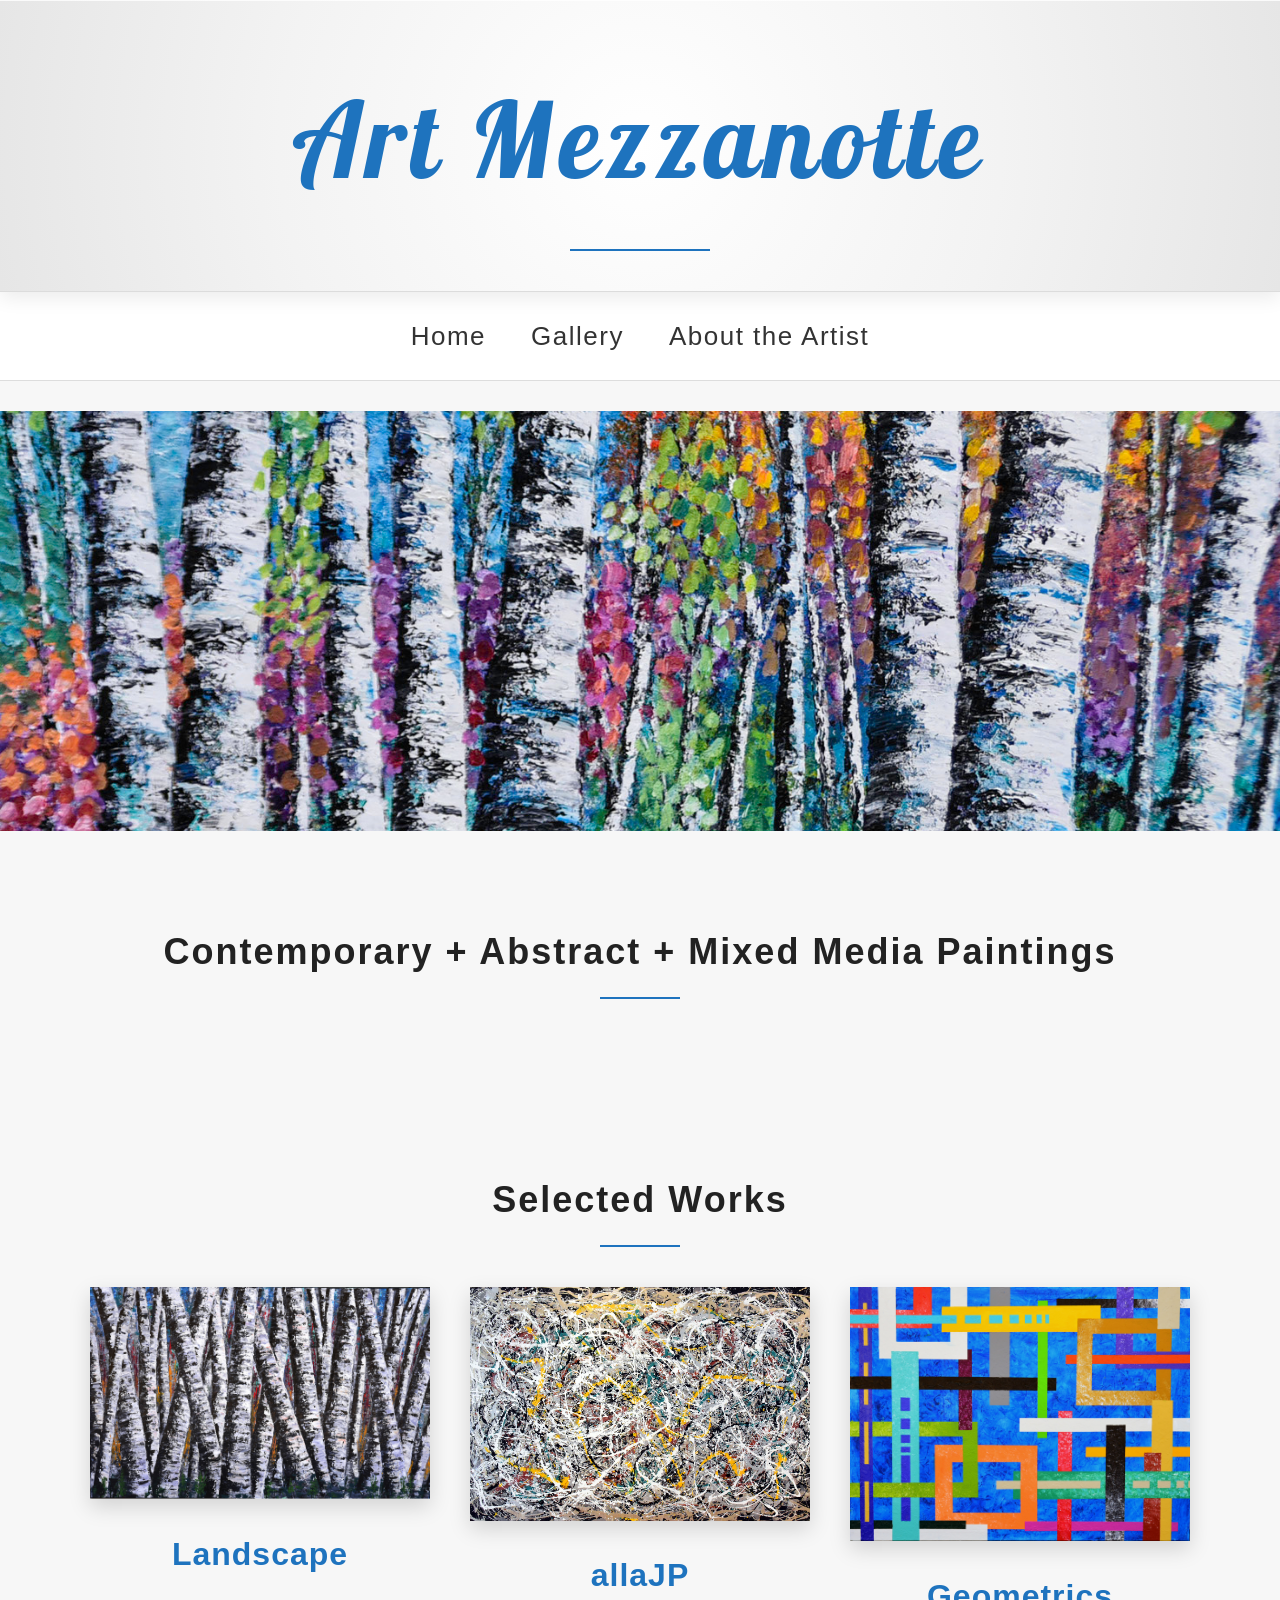
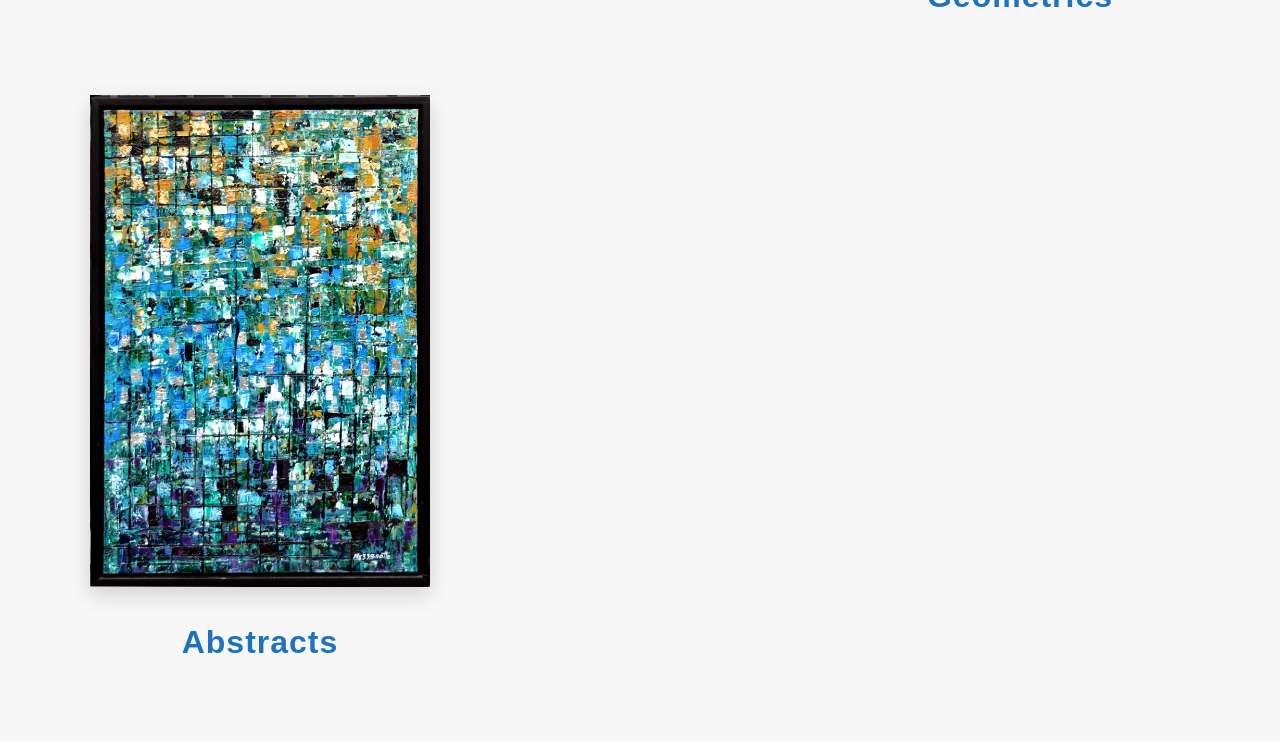
==== index.html @ c4490804 "update page title" ====
<!DOCTYPE html>
<html>
<!-- update -->
<head>
  <meta charset="UTF-8">
  <title>Art Mezzanotte | Original Paintings by Frank Mezzanotte</title>

  <!-- Google site verification -->
  <meta name="google-site-verification" content="ClGDR5nEHrhu4SK2AeVvlnI6UBhpOuVyeZ_gXoYIbQE" />

  <link href="https://fonts.googleapis.com/css2?family=Lobster+Two:ital@1&display=swap" rel="stylesheet">
  <link rel="stylesheet" href="style.css">
</head>

<body>

<header>
<h1>Art Mezzanotte</h1>
</header>

<nav>
<a href="index.html">Home</a>
<a href="gallery.html">Gallery</a>
<a href="about.html">About the Artist</a>
</nav>

<section class="hero">

<img src="images/banner.jpg">

<div class="hero-text">
<h2>Contemporary + Abstract + Mixed Media Paintings</h2>
</div>

</section>

<div class="container">

<h2>Selected Works</h2>

<div class="home-gallery">

<a href="birches.html" class="home-item">
<img src="images/birches-thumb.jpg">
<p>Landscape</p>
</a>

<a href="jp.html" class="home-item">
<img src="images/jp-thumb.jpg">
<p>allaJP</p>
</a>

<a href="geometrics.html" class="home-item">
<img src="images/geometrics-thumb.jpg">
<p>Geometrics</p>
</a>

<a href="other.html" class="home-item">
<img src="images/other-thumb.jpg">
<p>Abstracts</p>
</a>

</div>

</div>

</body>
</html>
---- style.css ----
/* GENERAL PAGE */

body{
font-family:'Lato', sans-serif;
font-size:18px;
line-height:1.7;
margin:0;
background:#f7f7f7;
color:#222;
}


/* HEADER */

header{

background:
radial-gradient(circle at center,#ffffff 0%,#f3f3f3 55%,#e6e6e6 100%);

text-align:center;

padding:50px 20px 40px 20px;

border-bottom:1px solid #dcdcdc;

box-shadow:
0 6px 18px rgba(0,0,0,0.08),
inset 0 1px 0 rgba(255,255,255,0.8);

position:relative;

}


/* ARTIST NAME */

header h1{

font-family:'Lobster Two', cursive;

font-style:italic;

font-size:105px;

letter-spacing:5px;

margin:0;

color:#1e73be;

}

header h1::after{

content:"";

display:block;

width:140px;

height:2px;

background:#1e73be;

margin:20px auto 0 auto;

}


/* NAVIGATION */

nav{

text-align:center;

padding:22px;

background:white;

border-bottom:1px solid #ddd;

}

nav a{

text-decoration:none;

color:#333;

margin:0 20px;

font-size:26px;

font-weight:500;

letter-spacing:1.5px;

}

nav a:hover{

color:#1e73be;

}


/* PAGE CONTAINER */

.container{

max-width:1100px;

margin:auto;

padding:40px 30px;

}


/* SECTION HEADINGS */

h2{

font-size:36px;

margin-top:90px;

margin-bottom:40px;

text-align:center;

letter-spacing:2px;

position:relative;

}

h2::after{

content:"";

display:block;

width:80px;

height:2px;

background:#1e73be;

margin:15px auto 0 auto;

}


/* HERO IMAGE */

.hero{

width:100%;

margin-top:30px;

}

.hero img{

width:100%;

max-height:420px;

object-fit:cover;

display:block;

margin:auto;

}


/* HOME PAGE SELECTED WORKS */

.home-gallery{

display:grid;

grid-template-columns:repeat(3,1fr);

gap:40px;

margin-top:40px;

}

.home-item{

text-align:center;

}

.home-item img{

width:100%;

box-shadow:0 8px 20px rgba(0,0,0,0.15);

transition:transform 0.3s ease;

}

.home-item img:hover{

transform:scale(1.03);

}


/* LABELS UNDER SELECTED WORKS (FOR ANY HTML STRUCTURE) */

.home-item a,
.home-item p,
.home-item span,
.home-item .category-title{

display:block;

margin-top:18px;

font-size:32px;

color:#1e73be;

font-weight:600;

letter-spacing:1px;

text-align:center;

}


/* GALLERY CATEGORY PAGE */

.category-grid{

display:grid;

grid-template-columns:repeat(auto-fit,minmax(300px,1fr));

gap:50px;

margin-top:40px;

}

.category-item{

text-align:center;

}

.category-item img{

width:100%;

box-shadow:0 10px 25px rgba(0,0,0,0.2);

transition:transform 0.3s ease;

}

.category-item img:hover{

transform:scale(1.04);

}

.category-title{

margin-top:18px;

font-size:28px;

letter-spacing:1px;

color:#1e73be;

font-weight:600;

text-align:center;

}


/* ARTWORK GALLERIES */

.gallery{

display:grid;

grid-template-columns:repeat(auto-fit,minmax(260px,1fr));

gap:50px;

padding:50px;

max-width:1100px;

margin:auto;

background:white;

border-radius:6px;

box-shadow:0 6px 20px rgba(0,0,0,0.05);

}

.artwork{

text-align:center;

}

.artwork img{

width:100%;

height:auto;

max-height:420px;

object-fit:contain;

background:white;

padding:8px;

box-shadow:0 12px 30px rgba(0,0,0,0.18);

cursor:pointer;

transition:transform 0.3s ease;

}

.artwork img:hover{

transform:scale(1.03);

}

.art-info{

text-align:center;

color:#444;

margin-top:10px;

}

.title{

font-style:italic;

font-size:18px;

margin-top:12px;

}


/* ARTIST PHOTO */

.about-photo{

max-width:460px;

width:100%;

display:block;

margin:40px auto;

border-radius:6px;

box-shadow:0 10px 25px rgba(0,0,0,0.18);

}


/* LINKS */

a{

color:#1e73be;

text-decoration:none;

}

a:hover{

text-decoration:underline;

}


/* LIGHTBOX */

#lightbox{

position:fixed;

top:0;

left:0;

width:100%;

height:100%;

background:rgba(0,0,0,0.9);

display:none;

align-items:center;

justify-content:center;

z-index:1000;

}

#lightbox img{

max-width:90%;

max-height:90%;

width:auto;

height:auto;

}


/* LIGHTBOX ARROWS */

.arrow{

position:absolute;

top:50%;

font-size:50px;

color:white;

cursor:pointer;

padding:20px;

user-select:none;

}

.arrow.left{

left:20px;

}

.arrow.right{

right:20px;

}

.close{

position:absolute;

top:20px;

right:30px;

font-size:40px;

color:white;

cursor:pointer;

}
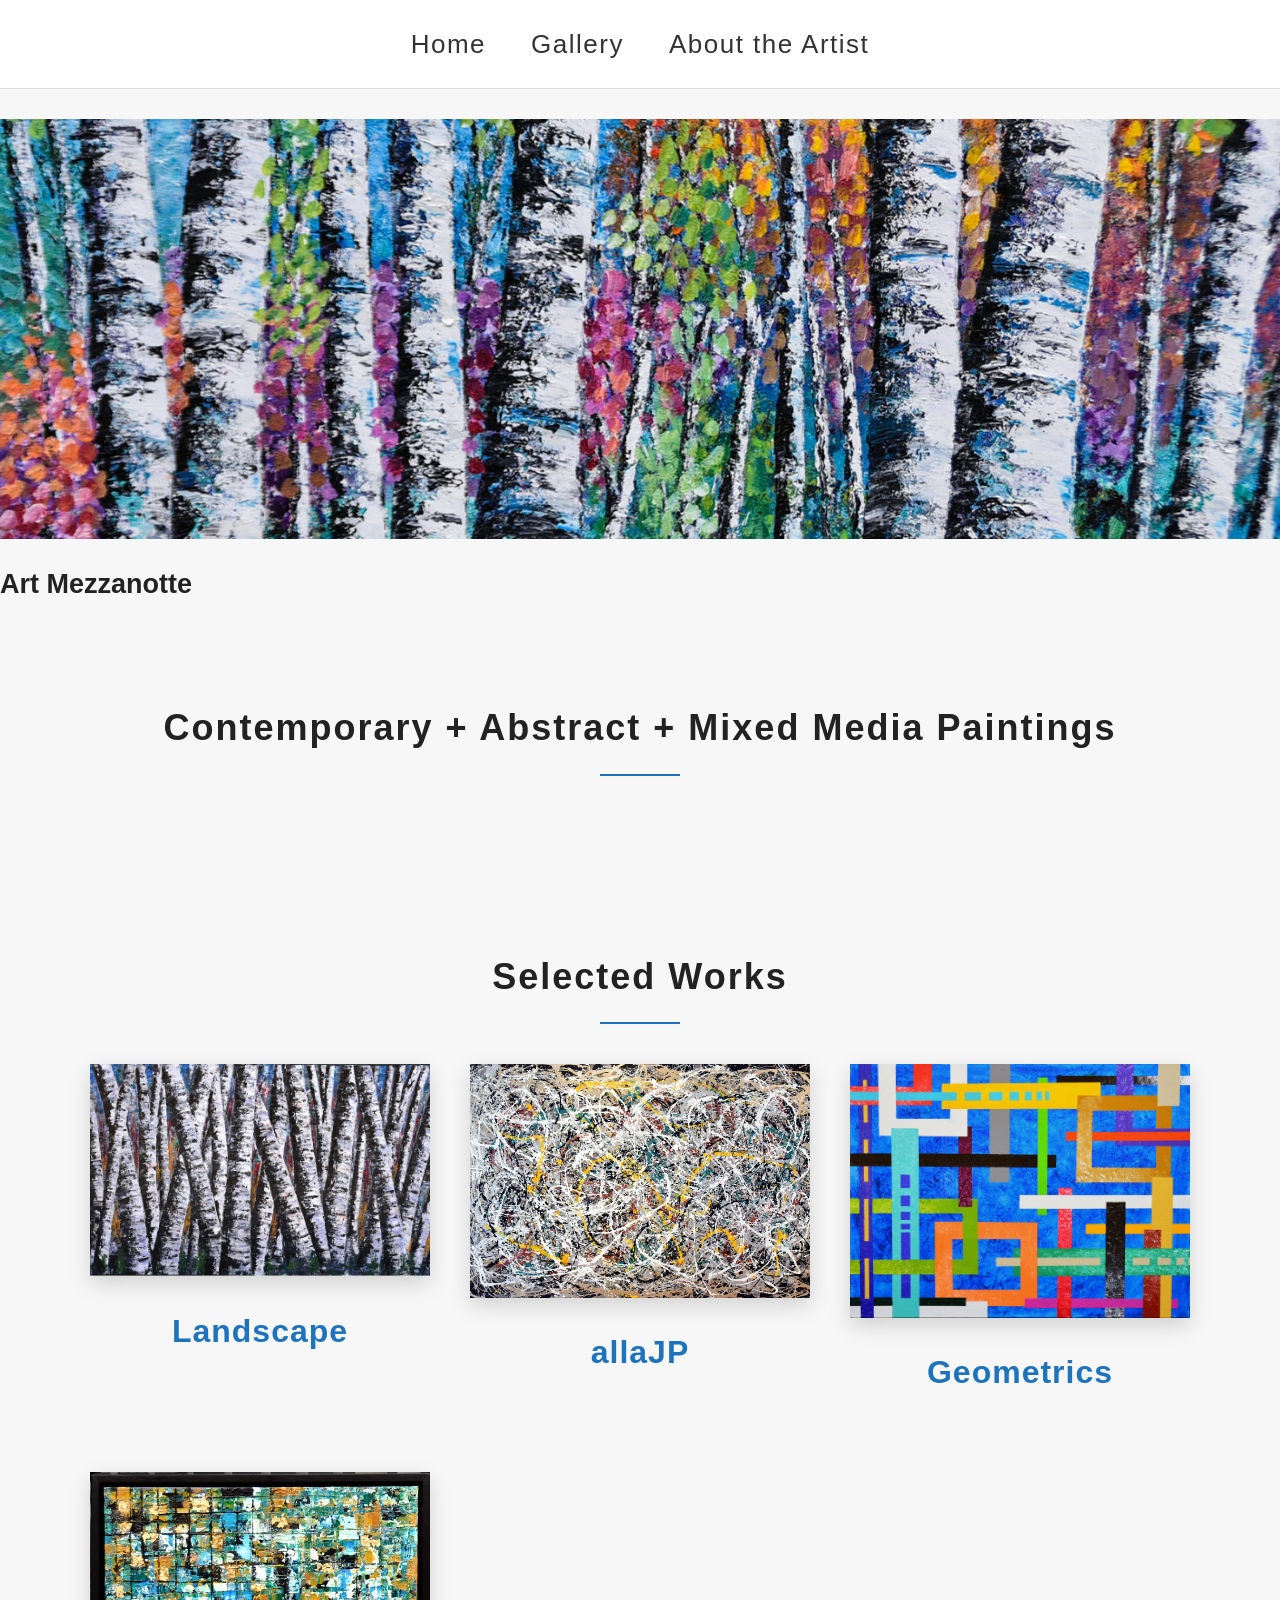
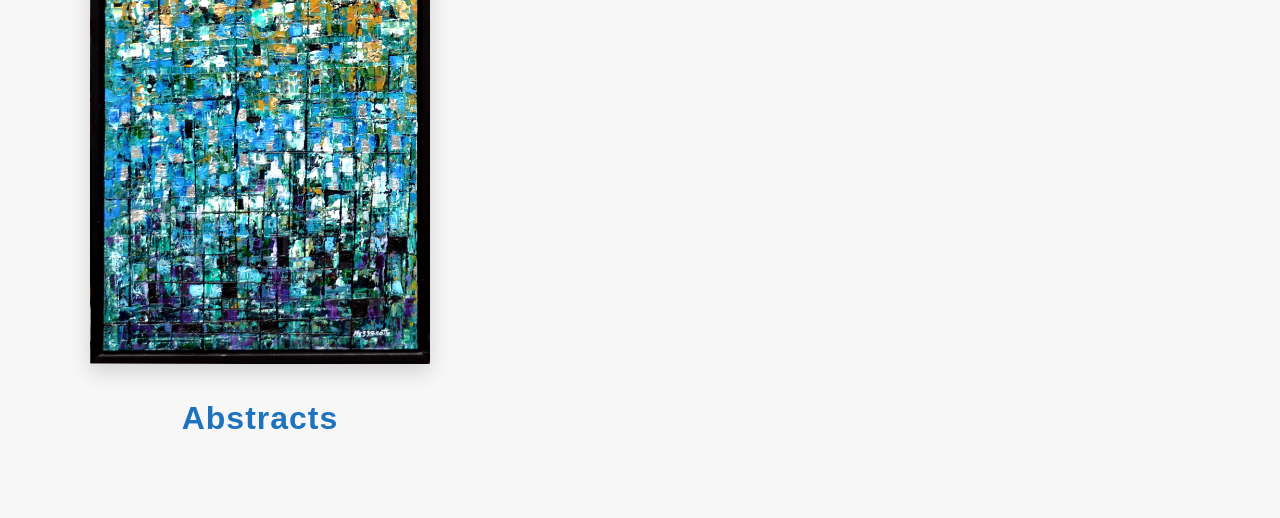
==== commit bbf08458: "Update index.html to make mobile friendly" ====
--- a/index.html
+++ b/index.html
@@ -3,8 +3,9 @@
 <!-- update -->
 <head>
   <meta charset="UTF-8">
+  <meta name="viewport" content="width=device-width, initial-scale=1.0">
   <title>Art Mezzanotte | Original Paintings by Frank Mezzanotte</title>
-
+<meta name="description" content="Original contemporary paintings by Frank Mezzanotte. Contemporary + Abstract + Mixed Media Paintings">
   <!-- Google site verification -->
   <meta name="google-site-verification" content="ClGDR5nEHrhu4SK2AeVvlnI6UBhpOuVyeZ_gXoYIbQE" />
 
@@ -13,10 +14,6 @@
 </head>
 
 <body>
-
-<header>
-<h1>Art Mezzanotte</h1>
-</header>
 
 <nav>
 <a href="index.html">Home</a>
@@ -29,6 +26,7 @@
 <img src="images/banner.jpg">
 
 <div class="hero-text">
+<h1>Art Mezzanotte</h1>
 <h2>Contemporary + Abstract + Mixed Media Paintings</h2>
 </div>
 
--- a/style.css
+++ b/style.css
@@ -490,5 +490,138 @@
 color:white;
 
 cursor:pointer;
-
-}+/* ---------- MOBILE FIXES (SAFE - DOES NOT CHANGE DESKTOP) ---------- */
+
+@media only screen and (max-width: 768px) {
+
+  /* Scale down big header text */
+  header h1 {
+    font-size: 50px;
+  }
+
+  /* Make navigation stack for easier tapping */
+  nav {
+    display: flex;
+    flex-direction: column;
+    gap: 10px;
+  }
+
+  nav a {
+    font-size: 18px;
+    margin: 5px 0;
+  }
+
+  /* Reduce section heading size */
+  h2 {
+    font-size: 28px;
+    margin-top: 60px;
+    margin-bottom: 30px;
+  }
+
+  /* Reduce large category labels */
+  .home-item a,
+  .home-item p,
+  .home-item span,
+  .home-item .category-title {
+    font-size: 22px;
+  }
+}
+
+
+@media only screen and (max-width: 480px) {
+
+  /* Further scale header for small phones */
+  header h1 {
+    font-size: 38px;
+  }
+
+  /* Reduce padding so content fits screen */
+  .container {
+    padding: 20px 15px;
+  }
+
+  h2 {
+    font-size: 24px;
+    margin-top: 40px;
+    margin-bottom: 20px;
+  }
+
+  .home-item a,
+  .home-item p,
+  .home-item span,
+  .home-item .category-title {
+    font-size: 18px;
+  }
+
+}
+/* ---------- HOMEPAGE MOBILE FIX ONLY ---------- */
+
+@media only screen and (max-width: 768px) {
+  .home-gallery {
+    grid-template-columns: 1fr; /* stack to 1 column on phones */
+    gap: 20px;
+  }
+}
+/* ---------- HOMEPAGE HEADER FIX ---------- */
+
+@media only screen and (max-width: 768px) {
+
+  header {
+    padding: 30px 15px 25px 15px;
+  }
+
+  header h1 {
+    font-size: 42px;
+    letter-spacing: 2px;
+    line-height: 1.2;
+  }
+
+  header h1::after {
+    width: 80px;
+    margin-top: 10px;
+  }
+}
+
+@media only screen and (max-width: 480px) {
+
+  header h1 {
+    font-size: 32px;
+    letter-spacing: 1px;
+  }
+
+}
+/* ---------- HERO IMAGE MOBILE FIX ---------- */
+
+.hero img {
+  width: 100%;
+  height: auto;
+  display: block;
+}
+
+/* Keep hero section from overflowing */
+.hero {
+  overflow: hidden;
+}
+
+/* Fix text positioning on smaller screens */
+@media only screen and (max-width: 768px) {
+
+  .hero-text {
+    position: static;       /* stops awkward overlay issues */
+    text-align: center;
+    padding: 15px;
+  }
+
+  .hero-text h2 {
+    font-size: 22px;
+    line-height: 1.3;
+  }
+}
+
+@media only screen and (max-width: 480px) {
+
+  .hero-text h2 {
+    font-size: 18px;
+  }
+
+}
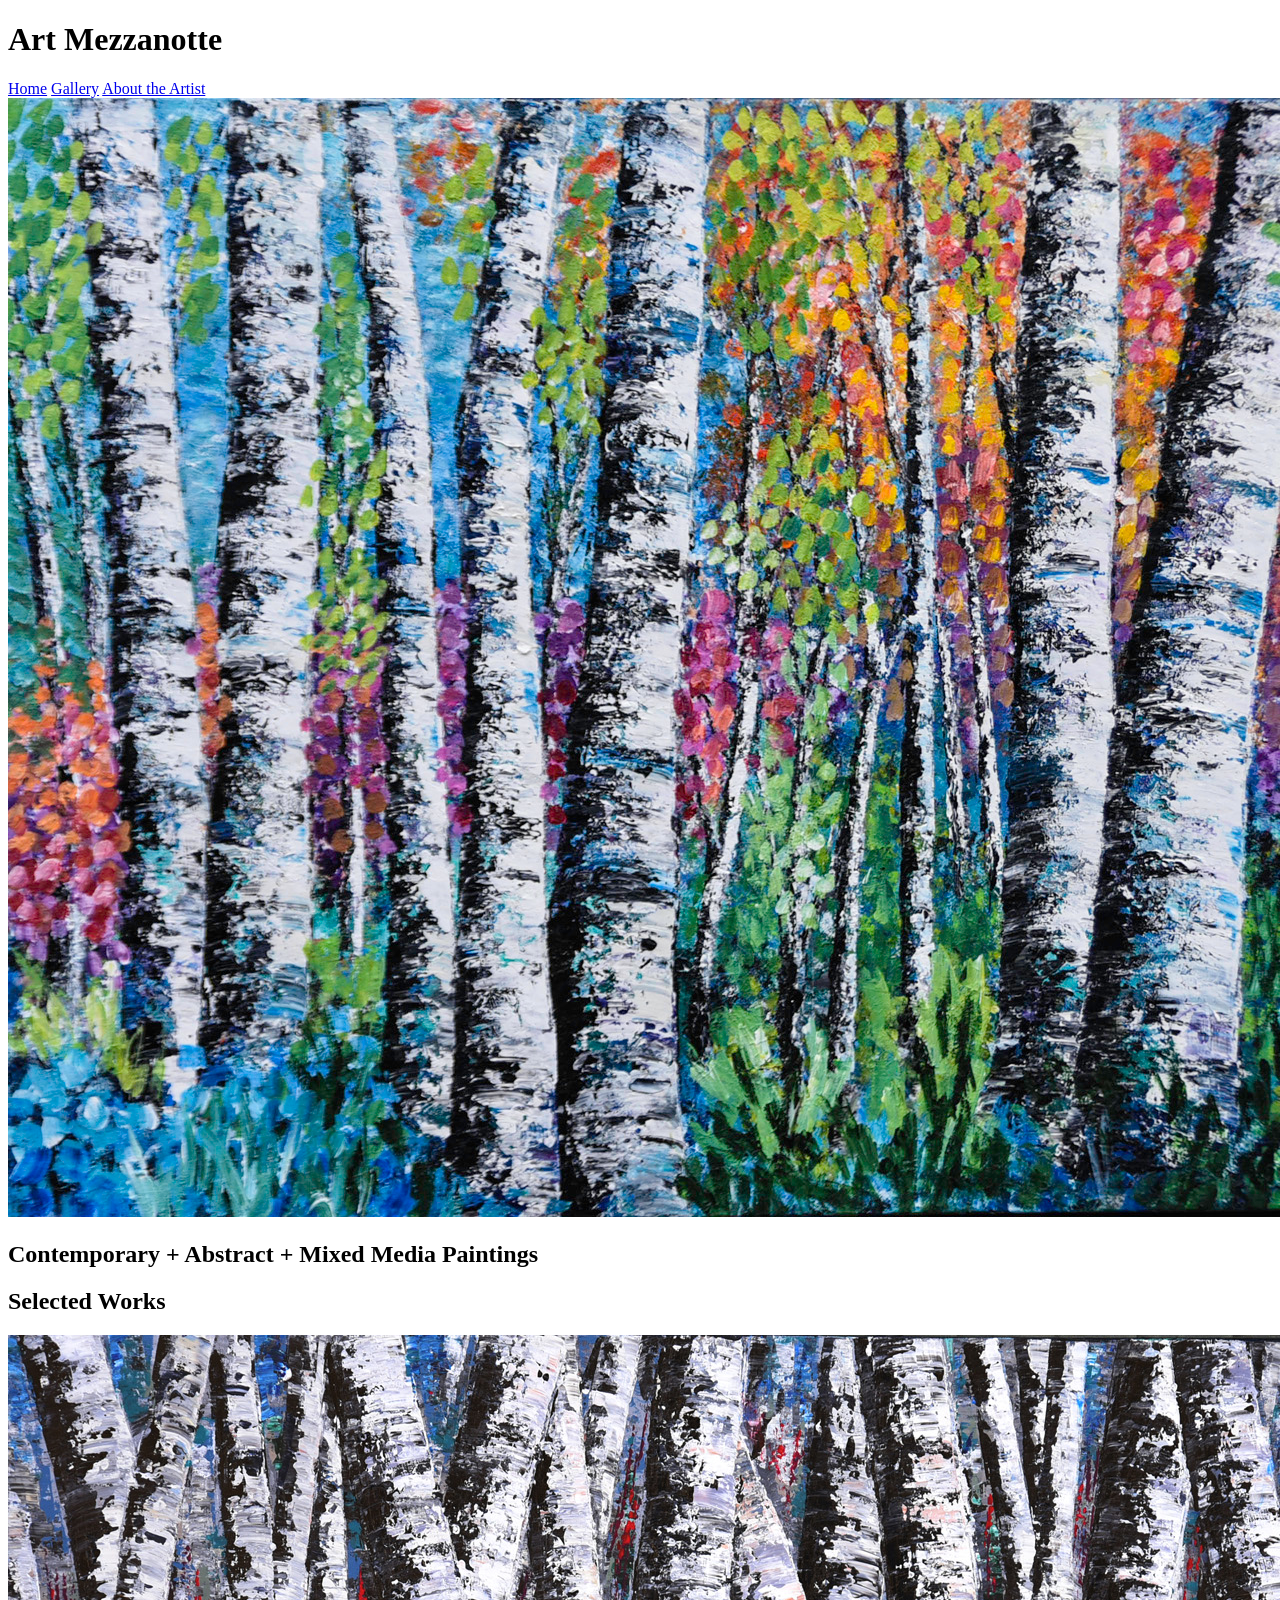
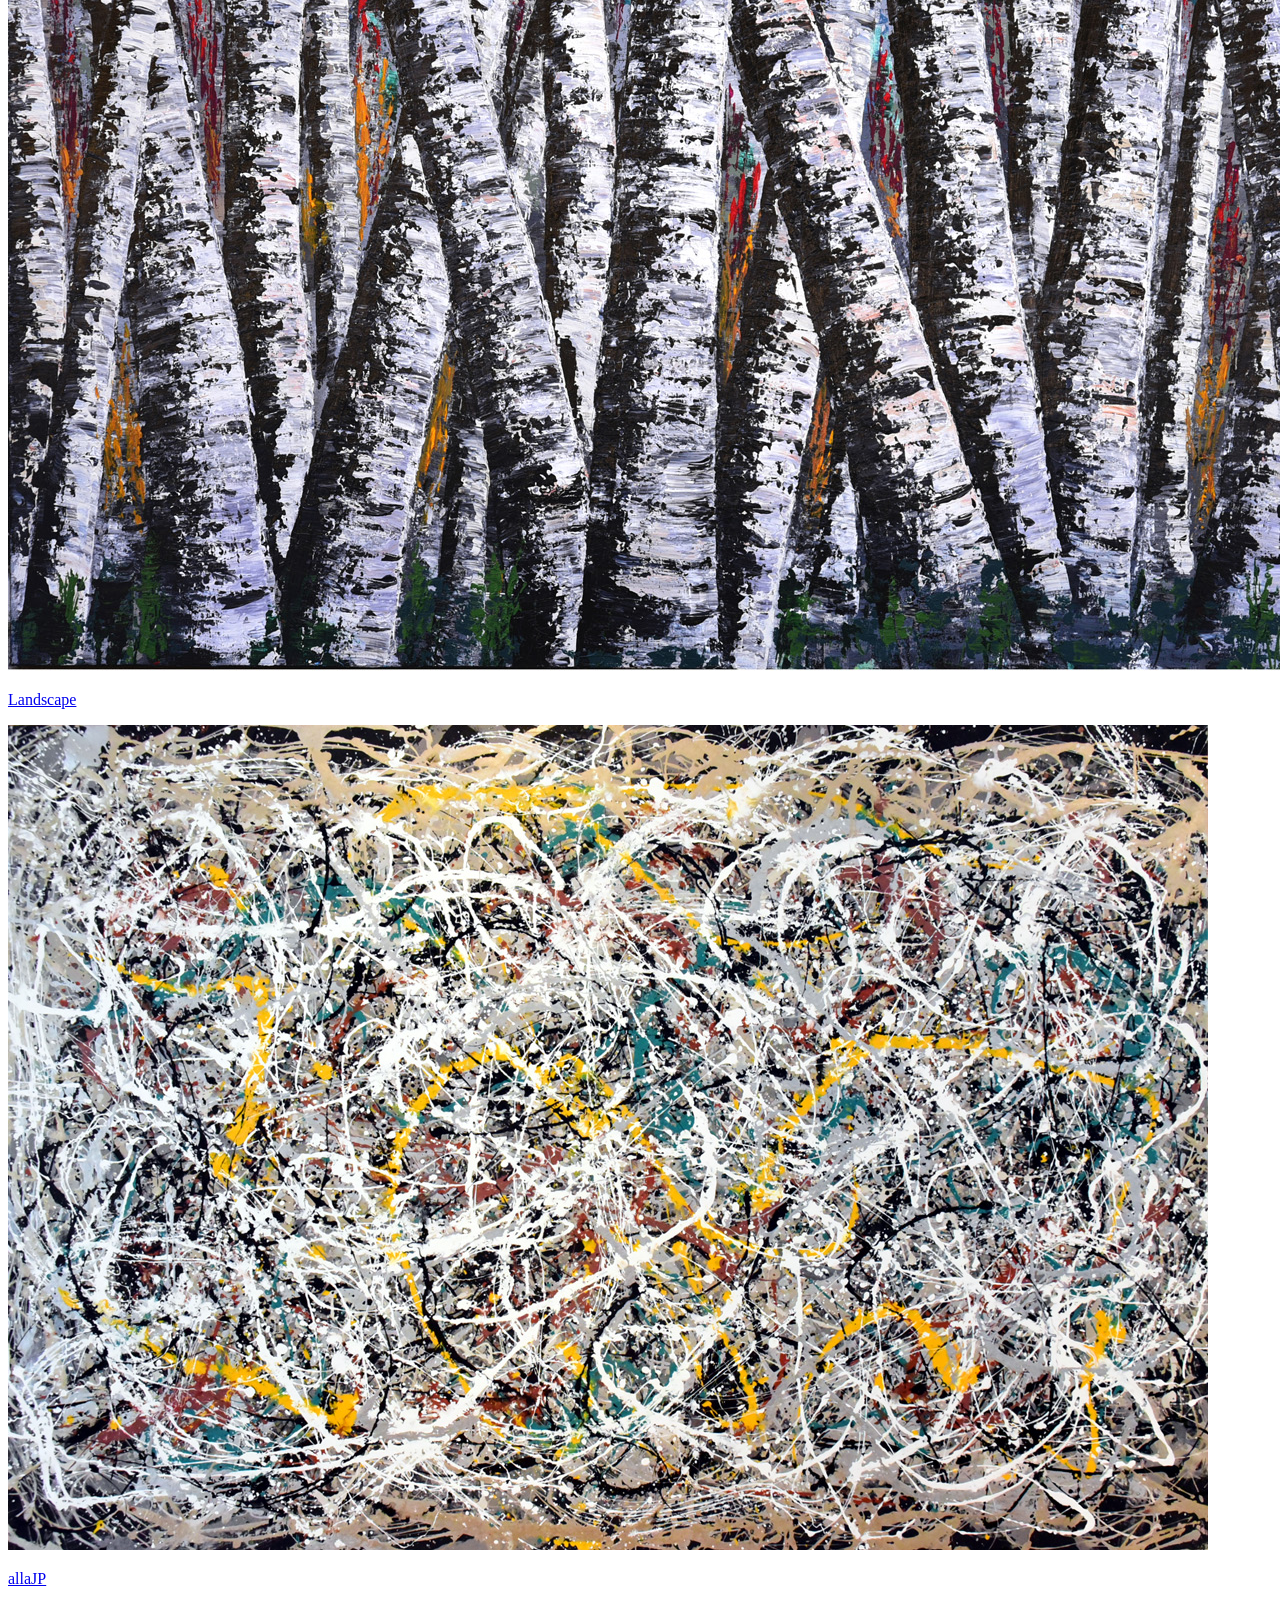
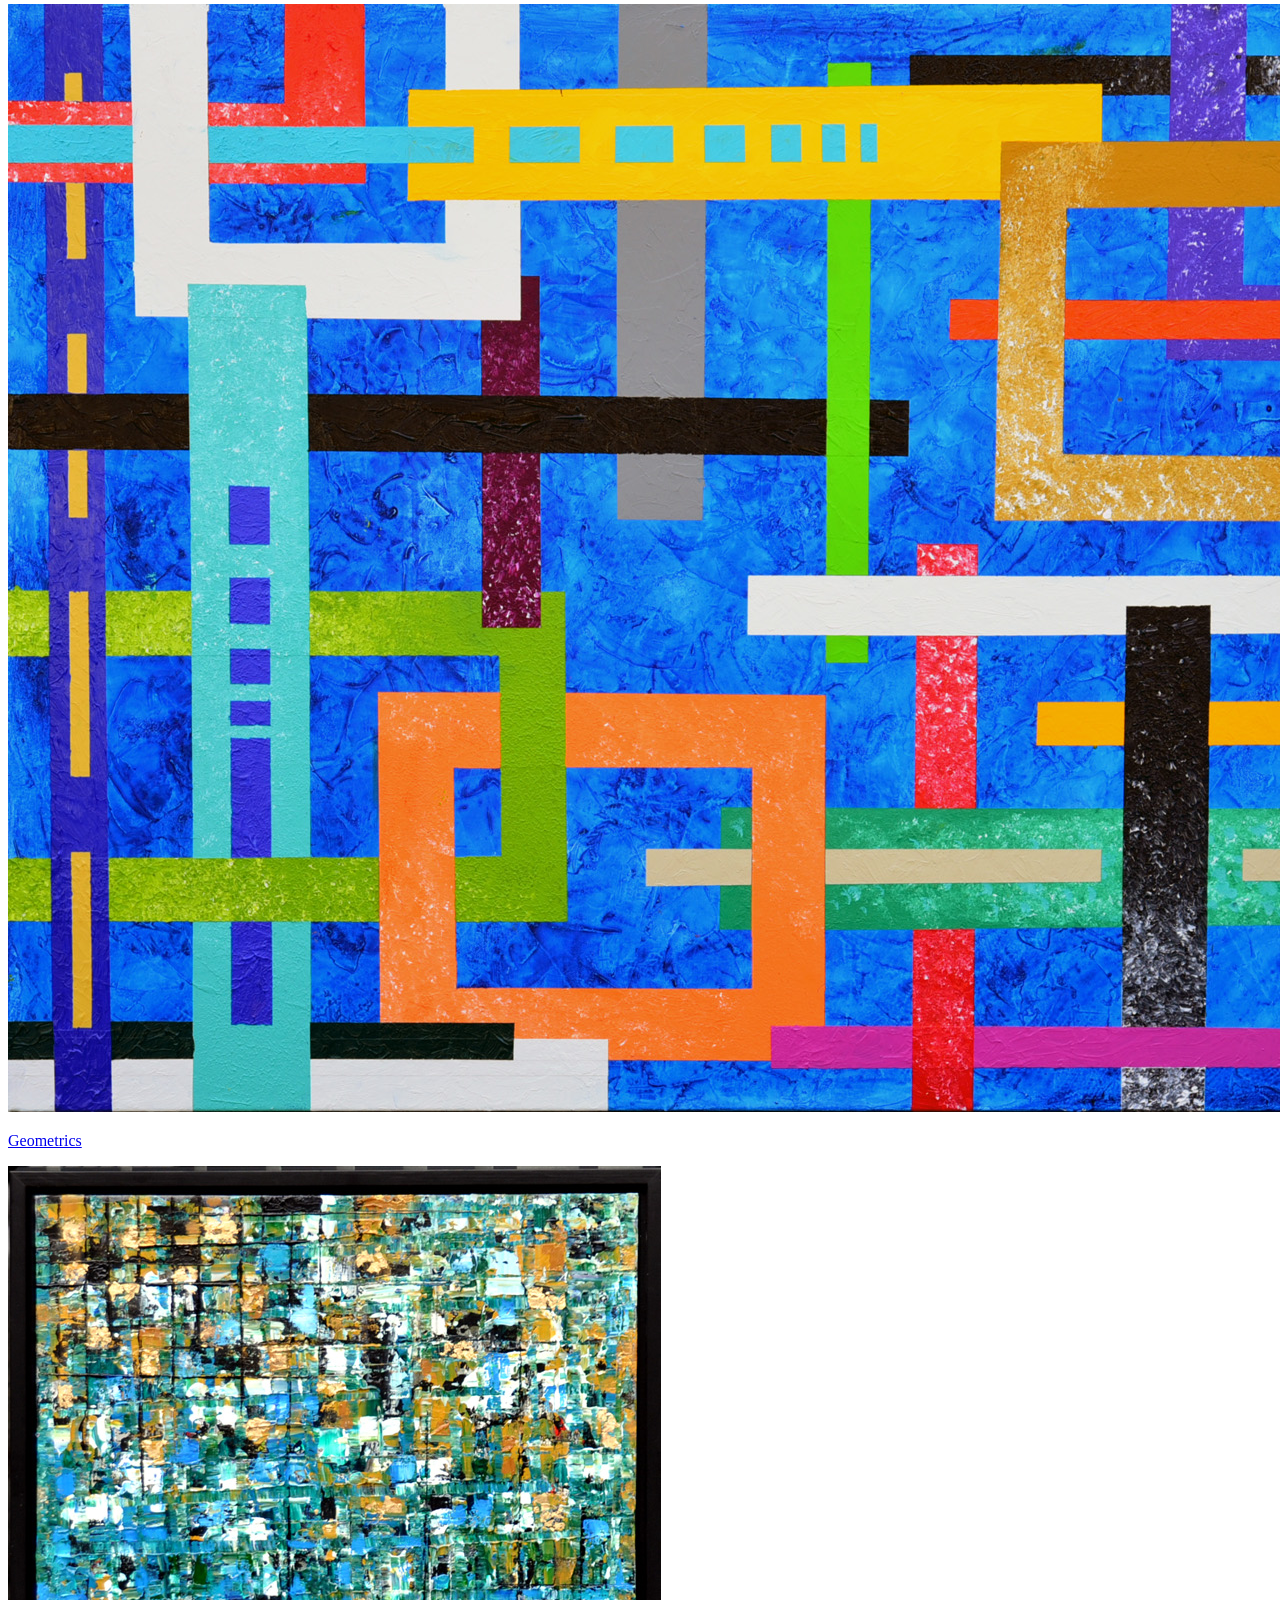
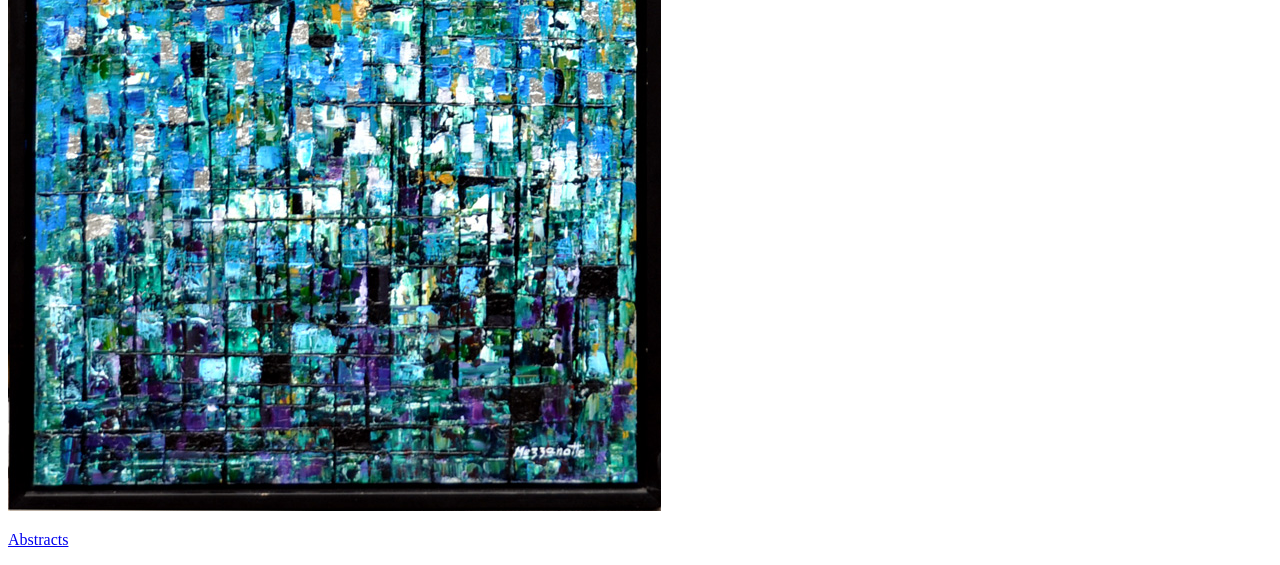
==== commit b8efd829: "Update index.html trying to fix banner" ====
--- a/index.html
+++ b/index.html
@@ -1,19 +1,9 @@
 <!DOCTYPE html>
-<html>
-<!-- update -->
-<head>
-  <meta charset="UTF-8">
-  <meta name="viewport" content="width=device-width, initial-scale=1.0">
-  <title>Art Mezzanotte | Original Paintings by Frank Mezzanotte</title>
-<meta name="description" content="Original contemporary paintings by Frank Mezzanotte. Contemporary + Abstract + Mixed Media Paintings">
-  <!-- Google site verification -->
-  <meta name="google-site-verification" content="ClGDR5nEHrhu4SK2AeVvlnI6UBhpOuVyeZ_gXoYIbQE" />
+<body>
 
-  <link href="https://fonts.googleapis.com/css2?family=Lobster+Two:ital@1&display=swap" rel="stylesheet">
-  <link rel="stylesheet" href="style.css">
-</head>
-
-<body>
+<header>
+<h1>Art Mezzanotte</h1>
+</header>
 
 <nav>
 <a href="index.html">Home</a>
@@ -26,7 +16,6 @@
 <img src="images/banner.jpg">
 
 <div class="hero-text">
-<h1>Art Mezzanotte</h1>
 <h2>Contemporary + Abstract + Mixed Media Paintings</h2>
 </div>
 
@@ -63,4 +52,3 @@
 </div>
 
 </body>
-</html>
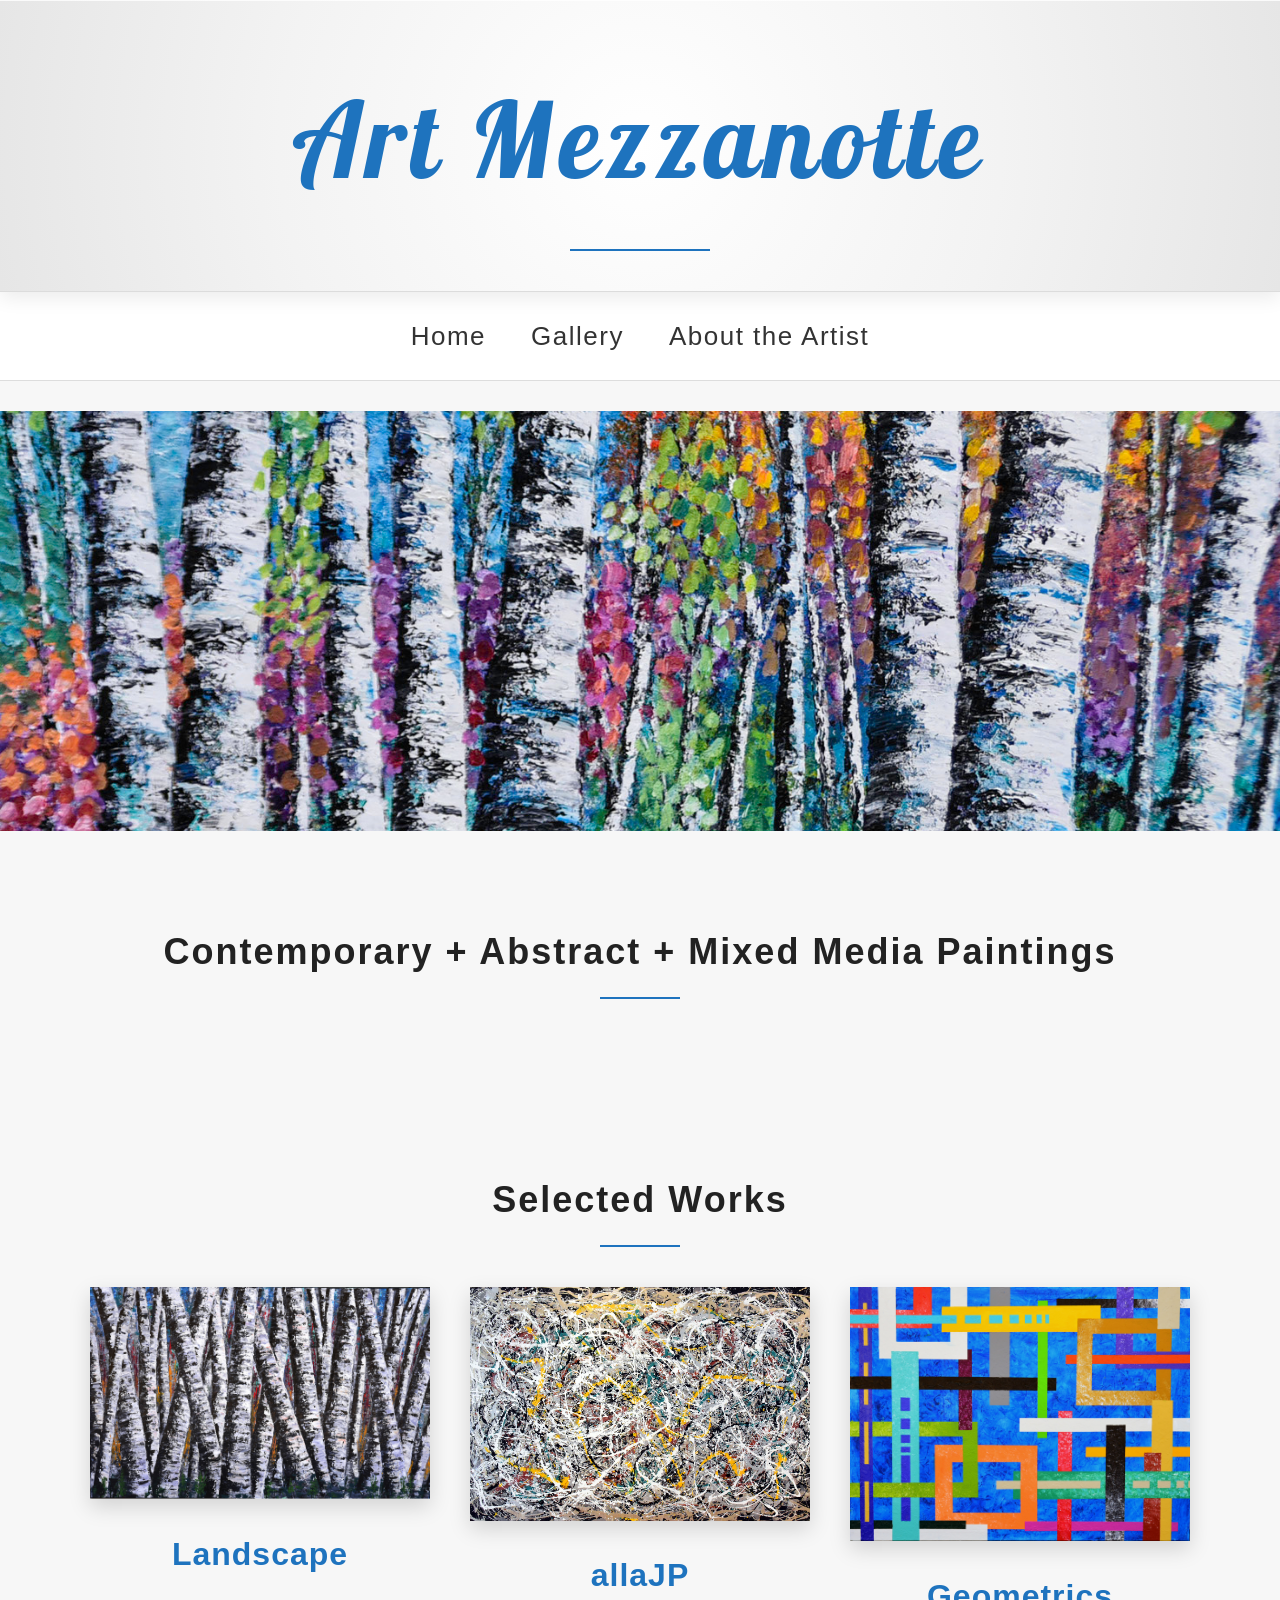
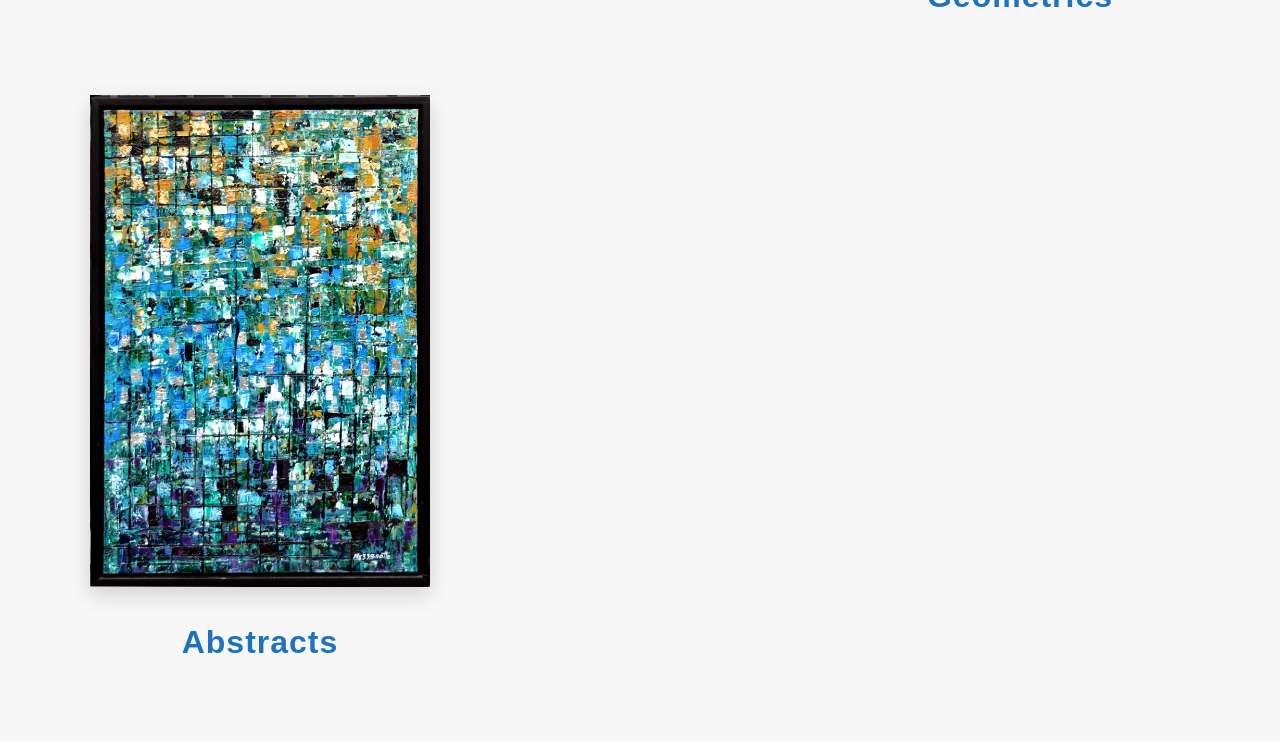
==== commit e83da393: "Update index.html trying to fix" ====
--- a/index.html
+++ b/index.html
@@ -1,4 +1,17 @@
 <!DOCTYPE html>
+
+<html>
+<!-- update -->
+<head>
+  <meta charset="UTF-8">
+  <meta name="viewport" content="width=device-width, initial-scale=1.0">
+  <title>Art Mezzanotte | Original Paintings by Frank Mezzanotte</title>
+  <meta name="description" content="Original contemporary paintings by Frank Mezzanotte. Contemporary + Abstract + Mixed Media Paintings">
+  <meta name="google-site-verification" content="ClGDR5nEHrhu4SK2AeVvlnI6UBhpOuVyeZ_gXoYIbQE" />
+  <link href="https://fonts.googleapis.com/css2?family=Lobster+Two:ital@1&display=swap" rel="stylesheet">
+  <link rel="stylesheet" href="style.css">
+</head>
+
 <body>
 
 <header>
@@ -52,3 +65,4 @@
 </div>
 
 </body>
+</html>
--- a/style.css
+++ b/style.css
@@ -0,0 +1,691 @@
+/* GENERAL PAGE */
+
+body{
+font-family:'Lato', sans-serif;
+font-size:18px;
+line-height:1.7;
+margin:0;
+background:#f7f7f7;
+color:#222;
+}
+
+
+/* HEADER */
+
+header{
+
+background:
+radial-gradient(circle at center,#ffffff 0%,#f3f3f3 55%,#e6e6e6 100%);
+
+text-align:center;
+
+padding:50px 20px 40px 20px;
+
+border-bottom:1px solid #dcdcdc;
+
+box-shadow:
+0 6px 18px rgba(0,0,0,0.08),
+inset 0 1px 0 rgba(255,255,255,0.8);
+
+position:relative;
+
+}
+
+
+/* ARTIST NAME */
+
+header h1{
+
+font-family:'Lobster Two', cursive;
+
+font-style:italic;
+
+font-size:105px;
+
+letter-spacing:5px;
+
+margin:0;
+
+color:#1e73be;
+
+}
+
+header h1::after{
+
+content:"";
+
+display:block;
+
+width:140px;
+
+height:2px;
+
+background:#1e73be;
+
+margin:20px auto 0 auto;
+
+}
+
+
+/* NAVIGATION */
+
+nav{
+
+text-align:center;
+
+padding:22px;
+
+background:white;
+
+border-bottom:1px solid #ddd;
+
+}
+
+nav a{
+
+text-decoration:none;
+
+color:#333;
+
+margin:0 20px;
+
+font-size:26px;
+
+font-weight:500;
+
+letter-spacing:1.5px;
+
+}
+
+nav a:hover{
+
+color:#1e73be;
+
+}
+
+
+/* PAGE CONTAINER */
+
+.container{
+
+max-width:1100px;
+
+margin:auto;
+
+padding:40px 30px;
+
+}
+
+
+/* SECTION HEADINGS */
+
+h2{
+
+font-size:36px;
+
+margin-top:90px;
+
+margin-bottom:40px;
+
+text-align:center;
+
+letter-spacing:2px;
+
+position:relative;
+
+}
+
+h2::after{
+
+content:"";
+
+display:block;
+
+width:80px;
+
+height:2px;
+
+background:#1e73be;
+
+margin:15px auto 0 auto;
+
+}
+
+
+/* HERO IMAGE */
+
+.hero{
+
+width:100%;
+
+margin-top:30px;
+
+}
+
+.hero img{
+
+width:100%;
+
+max-height:420px;
+
+object-fit:cover;
+
+display:block;
+
+margin:auto;
+
+}
+
+
+/* HOME PAGE SELECTED WORKS */
+
+.home-gallery{
+
+display:grid;
+
+grid-template-columns:repeat(3,1fr);
+
+gap:40px;
+
+margin-top:40px;
+
+}
+
+.home-item{
+
+text-align:center;
+
+}
+
+.home-item img{
+
+width:100%;
+
+box-shadow:0 8px 20px rgba(0,0,0,0.15);
+
+transition:transform 0.3s ease;
+
+}
+
+.home-item img:hover{
+
+transform:scale(1.03);
+
+}
+
+
+/* LABELS UNDER SELECTED WORKS (FOR ANY HTML STRUCTURE) */
+
+.home-item a,
+.home-item p,
+.home-item span,
+.home-item .category-title{
+
+display:block;
+
+margin-top:18px;
+
+font-size:32px;
+
+color:#1e73be;
+
+font-weight:600;
+
+letter-spacing:1px;
+
+text-align:center;
+
+}
+
+
+/* GALLERY CATEGORY PAGE */
+
+.category-grid{
+
+display:grid;
+
+grid-template-columns:repeat(auto-fit,minmax(300px,1fr));
+
+gap:50px;
+
+margin-top:40px;
+
+}
+
+.category-item{
+
+text-align:center;
+
+}
+
+.category-item img{
+
+width:100%;
+
+box-shadow:0 10px 25px rgba(0,0,0,0.2);
+
+transition:transform 0.3s ease;
+
+}
+
+.category-item img:hover{
+
+transform:scale(1.04);
+
+}
+
+.category-title{
+
+margin-top:18px;
+
+font-size:28px;
+
+letter-spacing:1px;
+
+color:#1e73be;
+
+font-weight:600;
+
+text-align:center;
+
+}
+
+
+/* ARTWORK GALLERIES */
+
+.gallery{
+
+display:grid;
+
+grid-template-columns:repeat(auto-fit,minmax(260px,1fr));
+
+gap:50px;
+
+padding:50px;
+
+max-width:1100px;
+
+margin:auto;
+
+background:white;
+
+border-radius:6px;
+
+box-shadow:0 6px 20px rgba(0,0,0,0.05);
+
+}
+
+.artwork{
+
+text-align:center;
+
+}
+
+.artwork img{
+
+width:100%;
+
+height:auto;
+
+max-height:420px;
+
+object-fit:contain;
+
+background:white;
+
+padding:8px;
+
+box-shadow:0 12px 30px rgba(0,0,0,0.18);
+
+cursor:pointer;
+
+transition:transform 0.3s ease;
+
+}
+
+.artwork img:hover{
+
+transform:scale(1.03);
+
+}
+
+.art-info{
+
+text-align:center;
+
+color:#444;
+
+margin-top:10px;
+
+}
+
+.title{
+
+font-style:italic;
+
+font-size:18px;
+
+margin-top:12px;
+
+}
+
+
+/* ARTIST PHOTO */
+
+.about-photo{
+
+max-width:460px;
+
+width:100%;
+
+display:block;
+
+margin:40px auto;
+
+border-radius:6px;
+
+box-shadow:0 10px 25px rgba(0,0,0,0.18);
+
+}
+
+
+/* LINKS */
+
+a{
+
+color:#1e73be;
+
+text-decoration:none;
+
+}
+
+a:hover{
+
+text-decoration:underline;
+
+}
+
+
+/* LIGHTBOX */
+
+#lightbox{
+
+position:fixed;
+
+top:0;
+
+left:0;
+
+width:100%;
+
+height:100%;
+
+background:rgba(0,0,0,0.9);
+
+display:none;
+
+align-items:center;
+
+justify-content:center;
+
+z-index:1000;
+
+}
+
+#lightbox img{
+
+max-width:90%;
+
+max-height:90%;
+
+width:auto;
+
+height:auto;
+
+}
+
+
+/* LIGHTBOX ARROWS */
+
+.arrow{
+
+position:absolute;
+
+top:50%;
+
+font-size:50px;
+
+color:white;
+
+cursor:pointer;
+
+padding:20px;
+
+user-select:none;
+
+}
+
+.arrow.left{
+
+left:20px;
+
+}
+
+.arrow.right{
+
+right:20px;
+
+}
+
+.close{
+
+position:absolute;
+
+top:20px;
+
+right:30px;
+
+font-size:40px;
+
+color:white;
+
+cursor:pointer;
+/* ---------- MOBILE FIXES (SAFE - DOES NOT CHANGE DESKTOP) ---------- */
+
+@media only screen and (max-width: 768px) {
+
+  /* Scale down big header text */
+  header h1 {
+    font-size: 50px;
+  }
+
+  /* Make navigation stack for easier tapping */
+  nav {
+    display: flex;
+    flex-direction: column;
+    gap: 10px;
+  }
+
+  nav a {
+    font-size: 18px;
+    margin: 5px 0;
+  }
+
+  /* Reduce section heading size */
+  h2 {
+    font-size: 28px;
+    margin-top: 60px;
+    margin-bottom: 30px;
+  }
+
+  /* Reduce large category labels */
+  .home-item a,
+  .home-item p,
+  .home-item span,
+  .home-item .category-title {
+    font-size: 22px;
+  }
+}
+
+
+@media only screen and (max-width: 480px) {
+
+  /* Further scale header for small phones */
+  header h1 {
+    font-size: 38px;
+  }
+
+  /* Reduce padding so content fits screen */
+  .container {
+    padding: 20px 15px;
+  }
+
+  h2 {
+    font-size: 24px;
+    margin-top: 40px;
+    margin-bottom: 20px;
+  }
+
+  .home-item a,
+  .home-item p,
+  .home-item span,
+  .home-item .category-title {
+    font-size: 18px;
+  }
+
+}
+/* ---------- HOMEPAGE MOBILE FIX ONLY ---------- */
+
+@media only screen and (max-width: 768px) {
+  .home-gallery {
+    grid-template-columns: 1fr; /* stack to 1 column on phones */
+    gap: 20px;
+  }
+}
+/* ---------- HOMEPAGE HEADER FIX ---------- */
+
+@media only screen and (max-width: 768px) {
+
+  header {
+    padding: 30px 15px 25px 15px;
+  }
+
+  header h1 {
+    font-size: 42px;
+    letter-spacing: 2px;
+    line-height: 1.2;
+  }
+
+  header h1::after {
+    width: 80px;
+    margin-top: 10px;
+  }
+}
+
+@media only screen and (max-width: 480px) {
+
+  header h1 {
+    font-size: 32px;
+    letter-spacing: 1px;
+  }
+
+}
+/* ---------- HERO IMAGE MOBILE FIX ---------- */
+
+.hero img {
+  width: 100%;
+  height: auto;
+  display: block;
+}
+
+/* Keep hero section from overflowing */
+.hero {
+  overflow: hidden;
+}
+
+/* Fix text positioning on smaller screens */
+@media only screen and (max-width: 768px) {
+
+  .hero-text {
+    position: static;       /* stops awkward overlay issues */
+    text-align: center;
+    padding: 15px;
+  }
+
+  .hero-text h2 {
+    font-size: 22px;
+    line-height: 1.3;
+  }
+}
+
+@media only screen and (max-width: 480px) {
+
+  .hero-text h2 {
+    font-size: 18px;
+  }
+
+}
+/* ---------- FINAL MOBILE FIX (SAFE) ---------- */
+
+@media only screen and (max-width: 768px) {
+
+  /* Fix oversized title */
+  header h1 {
+    font-size: 52px;
+    letter-spacing: 2px;
+    line-height: 1.1;
+    margin: 0;
+  }
+
+  header {
+    padding: 25px 10px 20px 10px;
+  }
+
+  /* Fix navigation spacing */
+  nav {
+    padding: 14px 10px;
+  }
+
+  nav a {
+    font-size: 18px;
+    margin: 0 8px;
+  }
+
+  /* Fix banner image scaling */
+  .hero img {
+    width: 100%;
+    height: auto;
+    max-height: none;
+  }
+
+  /* Fix banner text */
+  .hero-text h2 {
+    font-size: 22px;
+    line-height: 1.2;
+    padding: 0 12px;
+    text-align: center;
+  }
+
+  /* Prevent page from feeling oversized */
+  .container {
+    padding: 25px 15px;
+  }
+
+  h2 {
+    font-size: 26px;
+  }
+}
+
+
+@media only screen and (max-width: 480px) {
+
+  header h1 {
+    font-size: 38px;
+    letter-spacing: 1px;
+  }
+
+  .hero-text h2 {
+    font-size: 18px;
+  }
+
+}
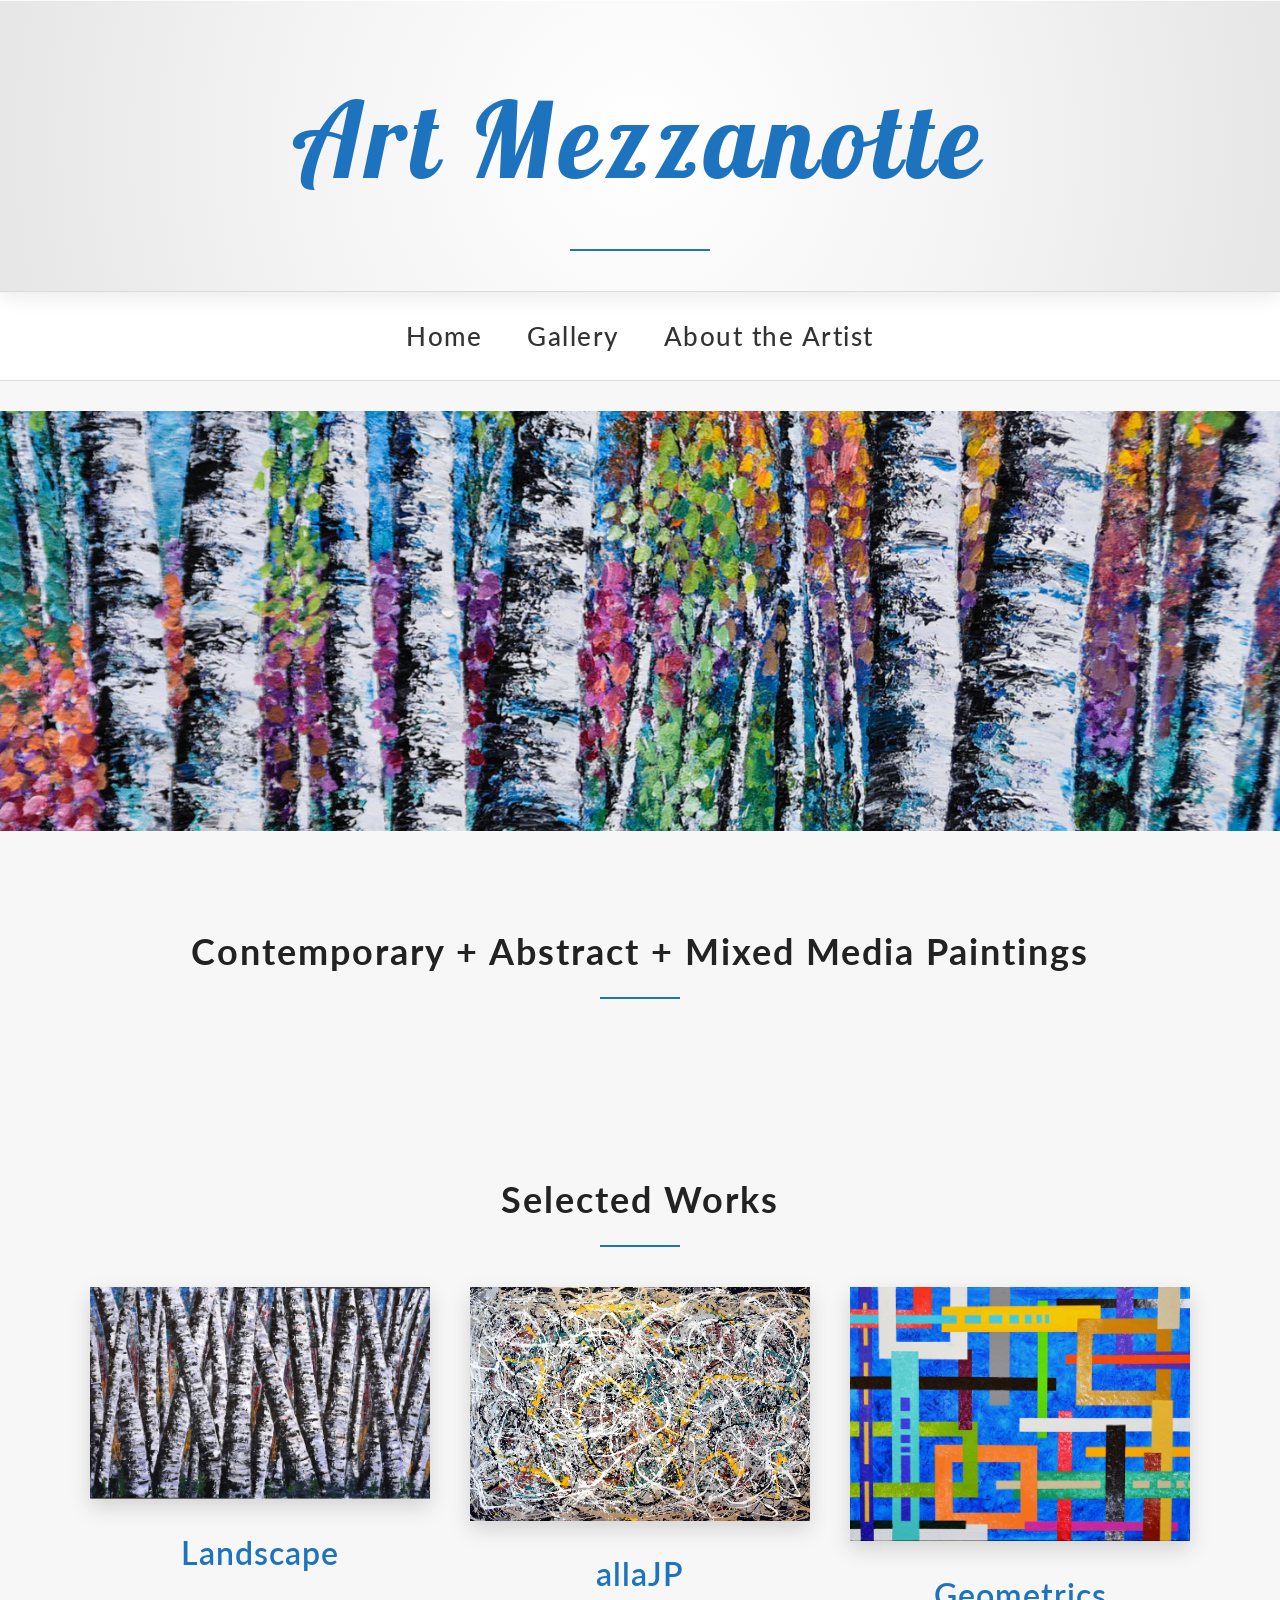
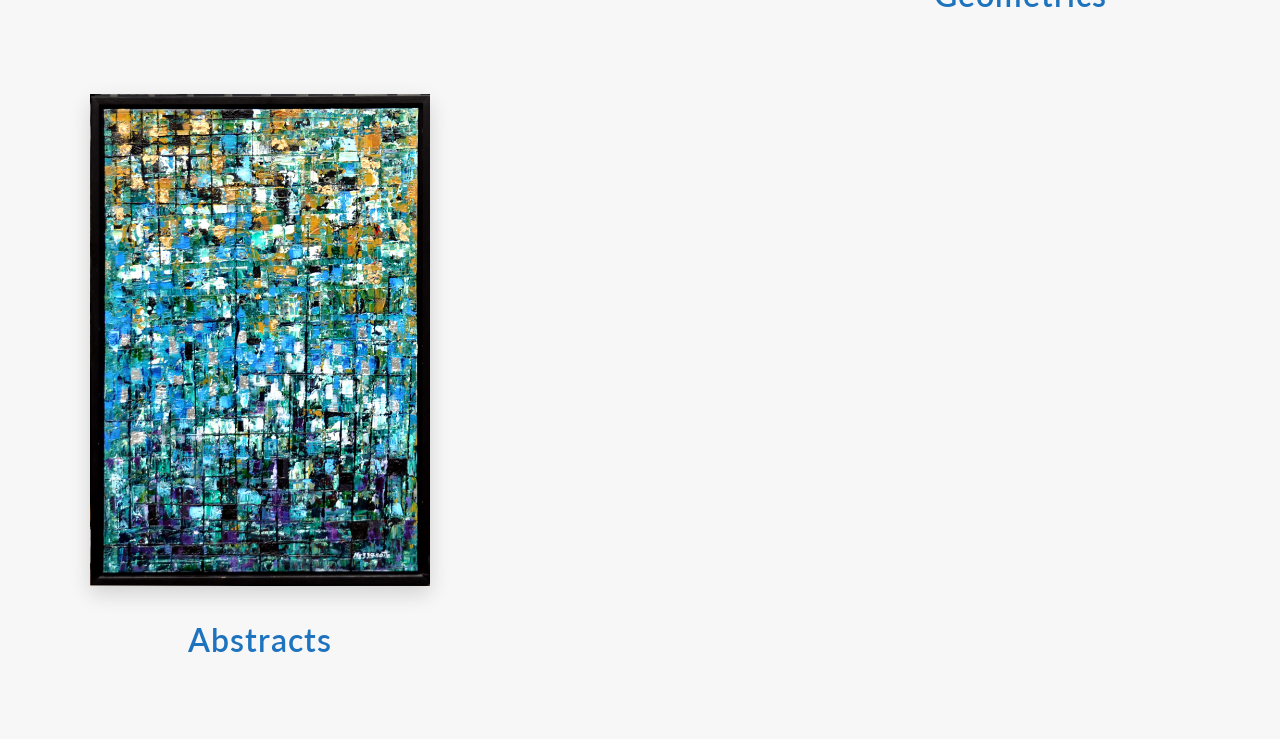
==== commit c25f8899: "font fix" ====
--- a/index.html
+++ b/index.html
@@ -8,11 +8,11 @@
   <title>Art Mezzanotte | Original Paintings by Frank Mezzanotte</title>
   <meta name="description" content="Original contemporary paintings by Frank Mezzanotte. Contemporary + Abstract + Mixed Media Paintings">
   <meta name="google-site-verification" content="ClGDR5nEHrhu4SK2AeVvlnI6UBhpOuVyeZ_gXoYIbQE" />
-  <link href="https://fonts.googleapis.com/css2?family=Lobster+Two:ital@1&display=swap" rel="stylesheet">
+  <link href="https://fonts.googleapis.com/css2?family=Lato:wght@300;400;500&family=Lobster+Two:ital@1&display=swap" rel="stylesheet">
   <link rel="stylesheet" href="style.css">
 </head>
 
-<body>
+<body class="home-page">
 
 <header>
 <h1>Art Mezzanotte</h1>
--- a/style.css
+++ b/style.css
@@ -1,3 +1,4 @@
+
 /* GENERAL PAGE */
 
 body{
@@ -490,202 +491,31 @@
 color:white;
 
 cursor:pointer;
-/* ---------- MOBILE FIXES (SAFE - DOES NOT CHANGE DESKTOP) ---------- */
+
+}
+
+
+/* ---------- HOMEPAGE TITLE FIX ONLY ---------- */
 
 @media only screen and (max-width: 768px) {
 
-  /* Scale down big header text */
-  header h1 {
-    font-size: 50px;
+  .home-page header h1 {
+    font-size: 48px;
+    letter-spacing: 3px;
+    line-height: 1.1;
   }
 
-  /* Make navigation stack for easier tapping */
-  nav {
-    display: flex;
-    flex-direction: column;
-    gap: 10px;
+  .home-page header {
+    padding: 20px 10px;
   }
 
-  nav a {
-    font-size: 18px;
-    margin: 5px 0;
+}
+
+@media only screen and (max-width: 480px) {
+
+  .home-page header h1 {
+    font-size: 34px;
+    letter-spacing: 2px;
   }
 
-  /* Reduce section heading size */
-  h2 {
-    font-size: 28px;
-    margin-top: 60px;
-    margin-bottom: 30px;
-  }
-
-  /* Reduce large category labels */
-  .home-item a,
-  .home-item p,
-  .home-item span,
-  .home-item .category-title {
-    font-size: 22px;
-  }
-}
-
-
-@media only screen and (max-width: 480px) {
-
-  /* Further scale header for small phones */
-  header h1 {
-    font-size: 38px;
-  }
-
-  /* Reduce padding so content fits screen */
-  .container {
-    padding: 20px 15px;
-  }
-
-  h2 {
-    font-size: 24px;
-    margin-top: 40px;
-    margin-bottom: 20px;
-  }
-
-  .home-item a,
-  .home-item p,
-  .home-item span,
-  .home-item .category-title {
-    font-size: 18px;
-  }
-
-}
-/* ---------- HOMEPAGE MOBILE FIX ONLY ---------- */
-
-@media only screen and (max-width: 768px) {
-  .home-gallery {
-    grid-template-columns: 1fr; /* stack to 1 column on phones */
-    gap: 20px;
-  }
-}
-/* ---------- HOMEPAGE HEADER FIX ---------- */
-
-@media only screen and (max-width: 768px) {
-
-  header {
-    padding: 30px 15px 25px 15px;
-  }
-
-  header h1 {
-    font-size: 42px;
-    letter-spacing: 2px;
-    line-height: 1.2;
-  }
-
-  header h1::after {
-    width: 80px;
-    margin-top: 10px;
-  }
-}
-
-@media only screen and (max-width: 480px) {
-
-  header h1 {
-    font-size: 32px;
-    letter-spacing: 1px;
-  }
-
-}
-/* ---------- HERO IMAGE MOBILE FIX ---------- */
-
-.hero img {
-  width: 100%;
-  height: auto;
-  display: block;
-}
-
-/* Keep hero section from overflowing */
-.hero {
-  overflow: hidden;
-}
-
-/* Fix text positioning on smaller screens */
-@media only screen and (max-width: 768px) {
-
-  .hero-text {
-    position: static;       /* stops awkward overlay issues */
-    text-align: center;
-    padding: 15px;
-  }
-
-  .hero-text h2 {
-    font-size: 22px;
-    line-height: 1.3;
-  }
-}
-
-@media only screen and (max-width: 480px) {
-
-  .hero-text h2 {
-    font-size: 18px;
-  }
-
-}
-/* ---------- FINAL MOBILE FIX (SAFE) ---------- */
-
-@media only screen and (max-width: 768px) {
-
-  /* Fix oversized title */
-  header h1 {
-    font-size: 52px;
-    letter-spacing: 2px;
-    line-height: 1.1;
-    margin: 0;
-  }
-
-  header {
-    padding: 25px 10px 20px 10px;
-  }
-
-  /* Fix navigation spacing */
-  nav {
-    padding: 14px 10px;
-  }
-
-  nav a {
-    font-size: 18px;
-    margin: 0 8px;
-  }
-
-  /* Fix banner image scaling */
-  .hero img {
-    width: 100%;
-    height: auto;
-    max-height: none;
-  }
-
-  /* Fix banner text */
-  .hero-text h2 {
-    font-size: 22px;
-    line-height: 1.2;
-    padding: 0 12px;
-    text-align: center;
-  }
-
-  /* Prevent page from feeling oversized */
-  .container {
-    padding: 25px 15px;
-  }
-
-  h2 {
-    font-size: 26px;
-  }
-}
-
-
-@media only screen and (max-width: 480px) {
-
-  header h1 {
-    font-size: 38px;
-    letter-spacing: 1px;
-  }
-
-  .hero-text h2 {
-    font-size: 18px;
-  }
-
-}
+}
